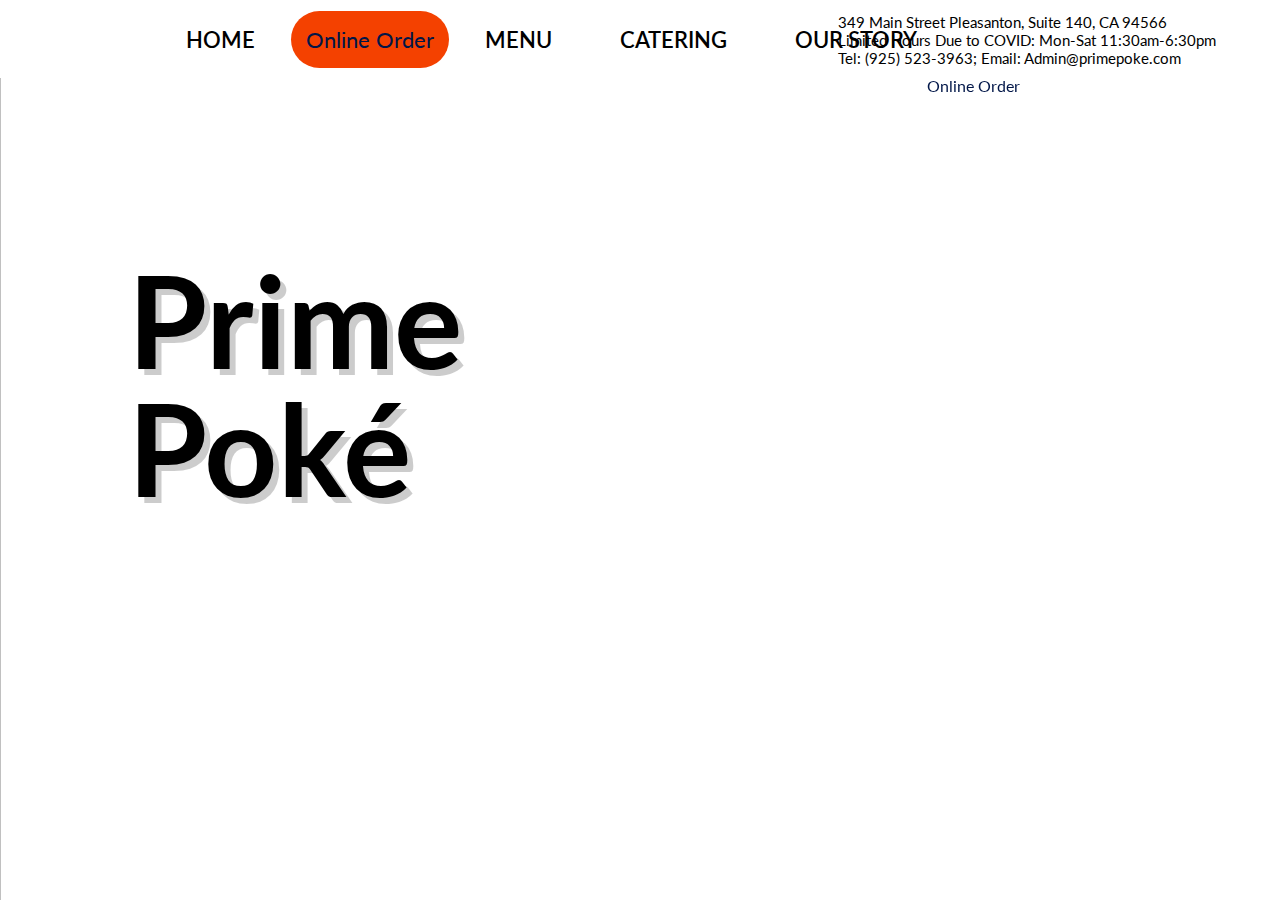
==== index.html @ 4e129cb6 "Update index.html" ====
<html>
	<head>
		<link rel="stylesheet" href="index.css">
		<title>Prime Poké</title>
		<link rel="shortcut icon" href="title.png" />
		<meta name="viewport" content="width=device-width, initial-scale=1.0">

		<meta name="description" content="Fresh Poké in Pleasanton, CA" />

		<!-- Twitter Card data -->
		<meta name="twitter:card" content="summary_large_image">
		<meta name="twitter:title" content="Prime Poké">
		<meta name="twitter:description" content="Fresh Poké in Pleasanton, CA">
		<!-- Twitter summary card with large image must be at least 280x150px -->
		<meta name="twitter:image:src" content="https://raw.githubusercontent.com/vdthatte/primepoke/master/meta.png?token=AII8_EaH7-eUsOi0g897v8VJ5r159w0sks5cWlJ8wA%3D%3D">

		<!-- Open Graph data -->
		<meta property="og:title" content="Prime Poké" />
		<meta property="og:type" content="article" />
		<meta property="og:image" content="https://raw.githubusercontent.com/vdthatte/primepoke/master/meta.png?token=AII8_EaH7-eUsOi0g897v8VJ5r159w0sks5cWlJ8wA%3D%3D" />
		<meta property="og:description" content="Fresh Poké in Pleasanton, CA" />


	</head>
	<body>	
			<header>
				
					<div class="menu">
							<a href="index.html" class="menuLink">HOME</a>
						        <span class="glf-button" data-glf-cuid="318726af-647d-4f5b-8e0e-adf2655e3ce0" data-glf-ruid="92fd7778-7a70-4b91-9db4-289c95886a21" style="padding:15px; font-size: 22px; border-radius:40px; background-color:#f44100"> Online Order</span> <script src="https://www.foodbooking.com/embedder/js/ewm2.js" defer async ></script>
						       
							<a href="menu.html" class="menuLink">MENU</a>
							<a href="catering.html" class="menuLink">CATERING</a>
							<a href="about.html" class="menuLink">OUR STORY</a>
						<p class="address">
							349 Main Street Pleasanton, Suite 140, CA 94566 <br/>
							Limited Hours Due to COVID: Mon-Sat 11:30am-6:30pm <br/>
							Tel: (925) 523-3963; Email: Admin@primepoke.com
						</p>
					</div>
			
			</header>
 
			<div class="background-tint">
				<img src="1.jpg" class="background-img"/>
			</div>

			<div class="header">
				<div class="flex-grid">
					<div class="col">
						<img class="img" src="bowl.png"/>
					</div>		
					
					<div class="col wppc" style="margin-left: 25px; margin-top: -30px; margin-bottom: 60px">
					   
					  <p><span class="glf-button" data-glf-cuid="318726af-647d-4f5b-8e0e-adf2655e3ce0" data-glf-ruid="92fd7778-7a70-4b91-9db4-289c95886a21" style="padding:15px; font-size: 26px; border-radius:40px; background-color:#f44100"> Online Order</span></p> <script src="https://www.foodbooking.com/embedder/js/ewm2.js" defer async ></script>	
					  
				        </div>
					
					<div class="col">
						<h1 class="mainHeading">Prime Poké</h1>						
					</div>
					
					<div class="col" style="margin-left: 50px; margin-top: -50px;>					   
					  <p><span class="glf-button" data-glf-cuid="318726af-647d-4f5b-8e0e-adf2655e3ce0" data-glf-ruid="92fd7778-7a70-4b91-9db4-289c95886a21" style="padding:15px; font-size: 26px; border-radius:40px; background-color:#f44100"> Online Order</span></p> <script src="https://www.foodbooking.com/embedder/js/ewm2.js" defer async ></script>	
					  
				        </div>
					
				</div>
			</div>
				        
			<div class="rest-of-the-page">
				<div class="section">
					<center><h1 class="subHeading1">Menu</h1></center>

					<center>
						<img class="menu1" src="menu-1.png"/>
						<img class="menu2" src="menu-2.png"/>
						<img class="menu3" src="menu-3.png"/>
					</center>


					<center>
						<img class="menu2" src="boba.png"/>
					</center>
				</div>


				<div class="reviews-section">

					<div class="flex-grid">

						<div class="col">
							<div class="yelp-review">
								<center>
								<img src="review3.jpg" class="review-image"/>
									<p class="review-paragraph">
									"This place is amazing! Great, friendly customer service and very fresh fish. Their portion size is decent as well. Just what you would expect from a poke place."
									</p>
								</center>
							</div>
						</div>	

						<div class="col">
							<div class="yelp-review">
								<center>
									<img src="review2.jpg" class="review-image"/>
									<p class="review-paragraph">
									"I'm literally obsessed with prime poke! After discovering it I've quickly become a regular."
									</p>
								</center>
							</div>
						</div>		

						<div class="col">
							<div class="yelp-review">
								<center>
									<img src="review1.jpg" class="review-image"/>
									<p class="review-paragraph">
									"Randomly stumbled upon this restaurant when I was visiting Pleasanton and it's literally has the freshest fish that I've had in a poke."
									</p>
								</center>
							</div>				
						</div>
			
				
					</div>

					<center><a class="yelp-link" href="https://www.yelp.com/biz/prime-poké-pleasanton-2" target="_blank"><img class="yelp-logo" src="yelp-logo.png"/>Check us out on Yelp</a></center>

				</div>

				<div class="section">
					<div class="flex-grid">
						<div class="col"><img class="img1" src="img1.png"/></div>
						<div class="col"><img class="img2" src="img2.png"/></div>
						<div class="col"><img class="img3" src="img3.png"/></div>
					</div>
					<div class="flex-grid">
						<div class="col"><img class="img4" src="img4.png"/></div>
						<div class="col"><img class="img5" src="img5.jpg"/></div>
						<div class="col"><img class="img6" src="img6.jpg"/></div>
					</div>

					<center><a class="ig-link" href="https://www.instagram.com/prime_poke/" target="_blank"><img class="ig-logo" src="ig.png"/>Follow us on Instagram</a></center>
				</div>

				<div class="section">
					<center>
						<h1 class="subHeading1">Location</h1>
						<p class="ig-link">
						349 Main Street Pleasanton, Suite 140, CA 94566 <br/>
						Limited Hours Due to COVID: Mon-Sat 11:30am-6:30pm <br/>
						Tel: (925) 523-3963; Email: Admin@primepoke.com <br/>
						</p>
					</center>
				</div>
			</div>
			<footer>
				<center><p class="footerText">© 2019 PrimePoké | email: admin@primepoke.com</p></center>
			</footer>

	</body>
</html>
---- index.css ----
@import url('https://fonts.googleapis.com/css?family=Lato:400,700');

.wppc{
    display: none;
}
@media (max-width: 900px) {
  .wppc{
    display: block !important;
  }
}

@media (max-width: 900px) {
	body{
		background-color: #fff;
		padding-bottom: 10%;
		font-family: 'Lato', sans-serif;
		color: #011648;
	}

	.menu{
		display: none;
	}

	.background-img{
		width: 10vw;
		position: fixed;
		z-index: -999;
		left: 0;
		top: 0;
		opacity: 0.0;
		object-fit: cover;
	}


	.header{
		margin-top: 20%;
		margin-left: 15%;
		margin-bottom: 30%;
	}

	.mainHeading{
		top: 0;
		font-size: 12vw;
		line-height: 0.8em;
		margin-top: 0%;
		margin-left: 0%;
		font-weight: 700;
		z-index: -999;
		color: #011648;
	}

	.openHours{
		top: 0;
		font-size: 3vw;
		line-height: 1.2em;
		font-weight: 300;
		z-index: -999;
		color: #011648;
		width: 50%;
	}

	.img{
		width: 83vw;
		height: 80vw;
		margin-left: 0%;
		margin-bottom: 4%;
	}

	.headingHighlight{
		color: #011648;
	}

	.headingHighlightRed{
		color: #E87474;
	}

	.mainImageSection{

	}

	.subHeading1{
		font-size: 12vw;
		line-height: 1.2em;
		font-weight: 300;
		z-index: -999;
		color: #011648;
		width: 50%;
		margin-bottom: 5%;
	}

	.menu1, .menu2, .menu3{
		width: 90vw;
		margin-top: 5%;
		margin-left: 0.5%;
		margin-right: 0.5%;
		box-shadow: 0 14px 28px rgba(0,0,0,0.25), 0 10px 10px rgba(0,0,0,0.22);
	}

	.section{
		margin-top: 0%;
		margin-bottom: 30%;
	}

	.reviews-section{
		margin-left: 2%;
		margin-right: 2%;
		margin-bottom: 20%;
	}

	.yelp-review{
		width: 90%;
		margin-bottom: 20%;
		margin-left: 5%;
	}

	.yelp-link{
		text-decoration: none;
		top: 0;
		font-size: 6vw;
		line-height: 1.2em;
		font-weight: 300;
		z-index: -999;
		color: #011648;
		width: 90%;
	}

	.yelp-logo{
		width: 10vw;
		height: 10vw;
	}

	.ig-link{
		text-decoration: none;
		top: 0;
		font-size: 6vw;
		line-height: 1.2em;
		font-weight: 300;
		z-index: -999;
		color: #000;
		width: 90%;
	}

	.ig-logo{
		width: 5vw;
		height: 5vw;
		margin-right: 1%;
	}

	.review-image{
		border-radius: 500px;
		width: 30vw;
		height: 30vw;
	}

	.review-paragraph{
		font-size: 8vw;
	}

	.instagramImg{
		width: 40vw;
		height: 40vw;
	}

	.flex-grid {
	  display: block;
	}

	.col {
		width: 100%;
	}

	.mapEmbed{
		width: 100%;
		height: 50%;
	}

	.img1, .img2, .img3, .img4, .img5, .img6{
		width: 86vw;
		height: 98vw;
		margin: 5%;
		object-fit: cover;
		-webkit-box-shadow: 10px 10px 22px -10px rgba(189,189,189,1);
		-moz-box-shadow: 10px 10px 22px -10px rgba(189,189,189,1);
		box-shadow: 10px 10px 22px -10px rgba(189,189,189,1);
	}

	.footerText{
		font-size: 3vw;
	}

	footer{
		padding-top: 15%;
	}
	
}

@media (min-width: 900px) {

	body{
		background-color: #fff;
		padding-bottom: 10%;
		font-family: 'Lato', sans-serif;
		color: #011648;
	}

	.menu{
		display: block;
		position: fixed;
		top: 0;
		left: 0;
		padding-top: 2%;
		padding-left: 12%;
		padding-bottom: 2%;
		width: 100%;
		z-index: 999;
		background-color: #fff;
	}

	.menuLink{
		color: #000;
		text-decoration: none;
		font-weight: 600;
		font-size: 22px;
		margin-left: 2.5%;
		margin-right: 2.5%;
		z-index: 999;
	}

	.address{
		color: #000;
		font-size: 15px;
		position: fixed;
		right: 0;
		top: 0;
		margin-right: 5%;
		margin-top: 1%;
	}

	.background-img{
		width: 110vw;
		position: fixed;
		z-index: -999;
		left: 0;
		top: 0;
		object-fit: cover;
	}

	.rest-of-the-page{
		display: none;
	}

	.header{
		margin-top: 10%;
	}

	.mainHeading{
		position: fixed;
		top: 0;
		left: 0;
		float: left;
		font-size: 10vw;
		line-height: 1em;
		margin-top: 20%;
		margin-left: 10%;
		font-weight: 700;
		z-index: -999;
		color: #000;
		width: 30%;
		text-shadow: 6px 6px 0px rgba(0,0,0,0.2);
	}

	.openHours{
		top: 0;
		font-size: 3vw;
		line-height: 1.2em;
		font-weight: 300;
		z-index: -999;
		color: #011648;
		width: 50%;
	}

	.img{
		width: 41vw;
		height: 40vw;
		margin-left: 20%;
		margin-bottom: 4%;
		display: hidden;
		opacity: 0.0;
	}

	.headingHighlight{
		color: #011648;
	}

	.headingHighlightRed{
		color: #E87474;
	}

	.mainImageSection{

	}

	.subHeading1{
		font-size: 4vw;
		line-height: 1.2em;
		font-weight: 300;
		z-index: -999;
		color: #011648;
		width: 50%;
		margin-bottom: 5%;
	}

	.menu1, .menu2, .menu3{
		width: 22vw;
		margin-top: 1%;
		margin-left: 0.5%;
		margin-right: 0.5%;
		box-shadow: 0 15px 30px 0 rgba(0,0,0,0.11), 0 5px 15px 0 rgba(0,0,0,0.08);
	}

	.section{
		margin-top: 0%;
		margin-bottom: 10%;
	}

	.reviews-section{
		margin-left: 7%;
		margin-right: 7%;
		margin-bottom: 10%;
	}

	.yelp-review{
		width: 90%;
		margin-bottom: 3%;
		margin-left: 5%;
	}

	.yelp-link{
		text-decoration: none;
		top: 0;
		font-size: 3vw;
		line-height: 1.2em;
		font-weight: 300;
		z-index: -999;
		color: #011648;
		width: 50%;
	}

	.yelp-logo{
		width: 5vw;
		height: 5vw;
	}

	.ig-link{
		text-decoration: none;
		top: 0;
		font-size: 3vw;
		line-height: 1.2em;
		font-weight: 300;
		z-index: -999;
		color: #000;
		width: 50%;
	}

	.ig-logo{
		width: 2.5vw;
		height: 2.5vw;
		margin-right: 1%;
	}

	.review-image{
		border-radius: 500px;
		width: 8vw;
		height: 8vw;
	}

	.review-paragraph{
		font-size: 2vw;
	}

	.instagramImg{
		width: 40vw;
		height: 40vw;
	}

	.flex-grid {
	  display: flex;
	}

	.col {
	  flex: 1;
	}

	.mapEmbed{
		width: 70%;
		height: 70%;
		box-shadow: 0 15px 30px 0 rgba(0,0,0,0.11), 0 5px 15px 0 rgba(0,0,0,0.08);
	}

	.img1, .img2, .img3, .img4, .img5, .img6{
		width: 30vw;
		height: 30vw;
		margin: 5%;
		object-fit: cover;
		box-shadow: 0 15px 30px 0 rgba(0,0,0,0.11), 0 5px 15px 0 rgba(0,0,0,0.08);
	}

	.footerText{
		font-size: 1vw;
	}

	.subHeading3{
		color: #fff;
		font-size: 48px;
		text-shadow: 2px 2px 0px rgba(0,0,0,0.2);
	}

	.subHeading4{
		color: #fff;
		font-size: 32px;
		text-shadow: 2px 2px 0px rgba(0,0,0,0.2);
	}

	.subParagraph{
		color: #fff;
		font-size: 28px;
		text-shadow: 2px 2px 0px rgba(0,0,0,0.2);
	}

	.subParagraph2{
		color: #fff;
		font-size: 22px;
		text-shadow: 2px 2px 0px rgba(0,0,0,0.2);
	}

	.about-content{
		margin-top: 15%;
		margin-left: 20%;
		margin-right: 20%;
	}

	.valuesSection{
		width: 80%;
	}

	.cateringParagraph{
		color: #000;
		font-size: 22px;
	}

	.form{
		margin-top: 5%;
	}

	.bannerImg{
		margin-top: 10%;
		width: 100%;
	}

	footer{
		display: none;
		color: #fff;
		padding-top: 5%;
	}
	
}
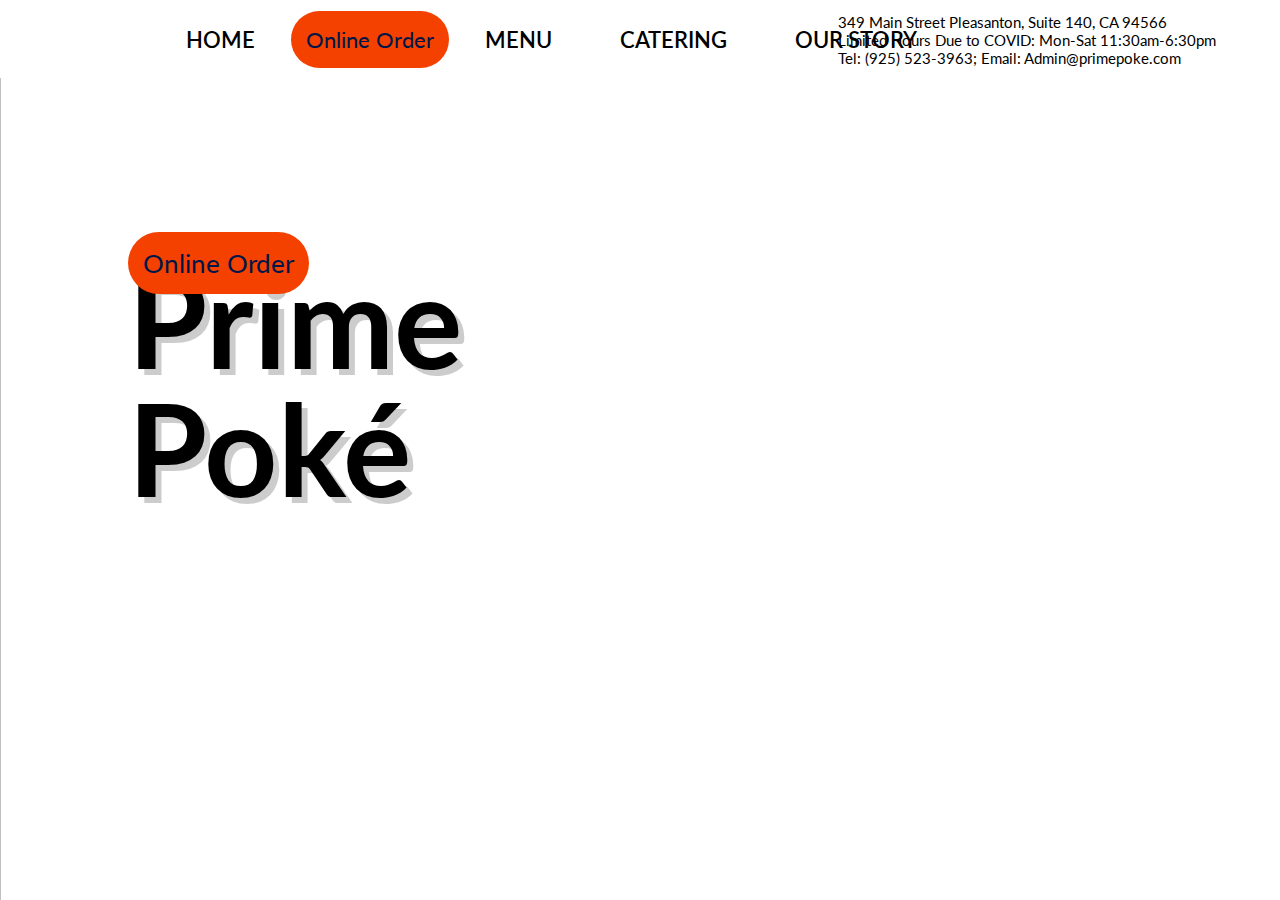
==== commit e352c5be: "Update index.html" ====
--- a/index.html
+++ b/index.html
@@ -61,9 +61,10 @@
 						<h1 class="mainHeading">Prime Poké</h1>						
 					</div>
 					
-					<div class="col" style="margin-left: 50px; margin-top: -50px;>					   
-					  <p><span class="glf-button" data-glf-cuid="318726af-647d-4f5b-8e0e-adf2655e3ce0" data-glf-ruid="92fd7778-7a70-4b91-9db4-289c95886a21" style="padding:15px; font-size: 26px; border-radius:40px; background-color:#f44100"> Online Order</span></p> <script src="https://www.foodbooking.com/embedder/js/ewm2.js" defer async ></script>	
-					  
+					<div class="col wpmobile">
+					  <div class="btnOrder">
+					  <span class="glf-button" data-glf-cuid="318726af-647d-4f5b-8e0e-adf2655e3ce0" data-glf-ruid="92fd7778-7a70-4b91-9db4-289c95886a21" style="padding:15px; font-size: 26px; border-radius:40px; background-color:#f44100"> Online Order</span> <script src="https://www.foodbooking.com/embedder/js/ewm2.js" defer async ></script>	
+					  </div>
 				        </div>
 					
 				</div>
--- a/index.css
+++ b/index.css
@@ -7,6 +7,15 @@
 @media (max-width: 900px) {
   .wppc{
     display: block !important;
+  }
+}
+
+.wpmobile{
+    display: block;
+}
+@media (max-width: 900px) {
+  .wpmobile{
+    display: none !important;
   }
 }
 
@@ -269,6 +278,18 @@
 		width: 30%;
 		text-shadow: 6px 6px 0px rgba(0,0,0,0.2);
 	}
+	
+	.btnOrder{
+		position: fixed;
+		top: 25%;
+		left: 0;
+		float: left;
+		line-height: 1em;
+		margin-top: 30px;
+		margin-left: 10%;
+		z-index: -999;
+		width: 30%;
+	}
 
 	.openHours{
 		top: 0;
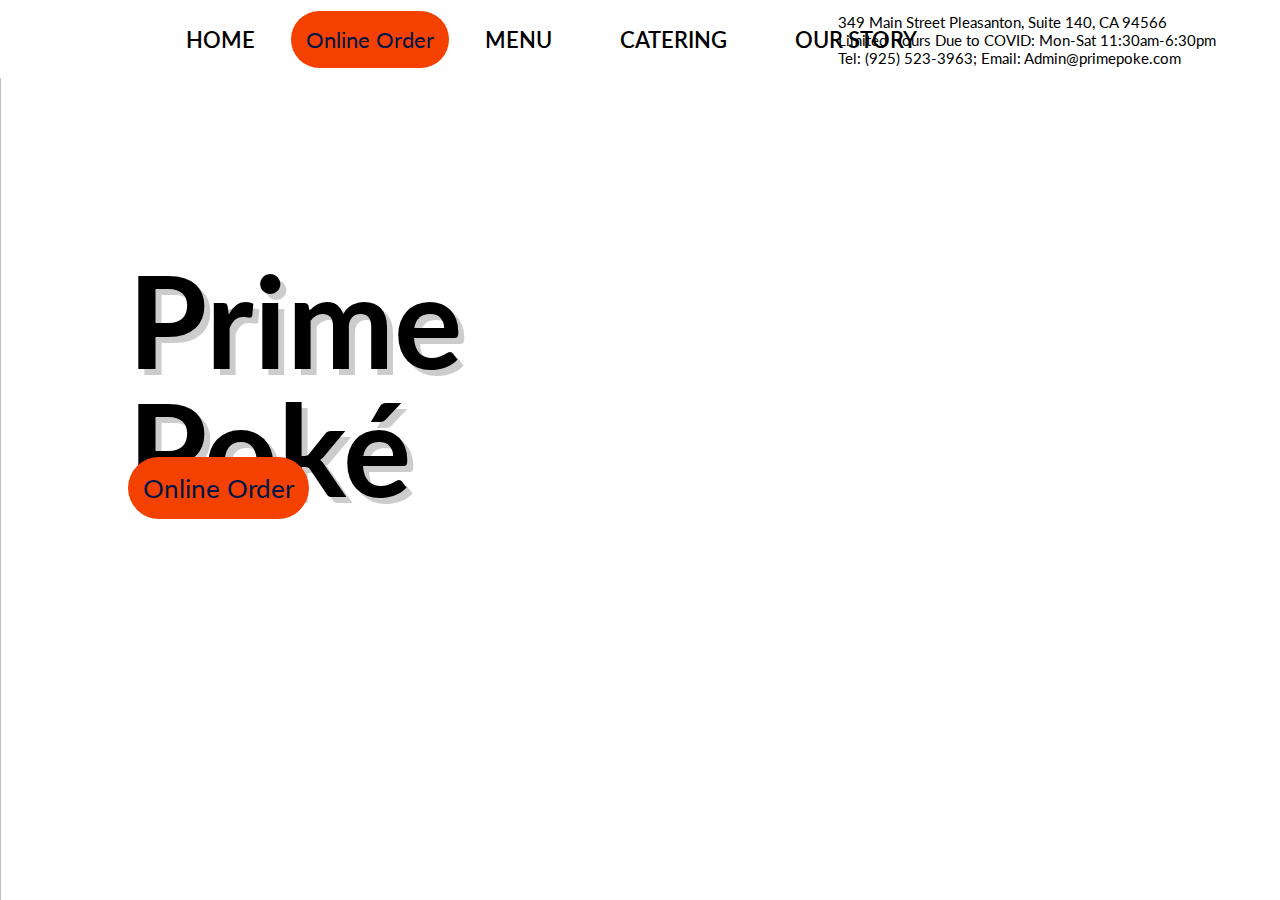
==== commit d24ee97d: "Update index.html" ====
--- a/index.html
+++ b/index.html
@@ -19,6 +19,8 @@
 		<meta property="og:type" content="article" />
 		<meta property="og:image" content="https://raw.githubusercontent.com/vdthatte/primepoke/master/meta.png?token=AII8_EaH7-eUsOi0g897v8VJ5r159w0sks5cWlJ8wA%3D%3D" />
 		<meta property="og:description" content="Fresh Poké in Pleasanton, CA" />
+		
+		<script src="https://www.foodbooking.com/embedder/js/ewm2.js" defer async ></script>
 
 
 	</head>
@@ -27,7 +29,7 @@
 				
 					<div class="menu">
 							<a href="index.html" class="menuLink">HOME</a>
-						        <span class="glf-button" data-glf-cuid="318726af-647d-4f5b-8e0e-adf2655e3ce0" data-glf-ruid="92fd7778-7a70-4b91-9db4-289c95886a21" style="padding:15px; font-size: 22px; border-radius:40px; background-color:#f44100"> Online Order</span> <script src="https://www.foodbooking.com/embedder/js/ewm2.js" defer async ></script>
+						        <span class="glf-button" data-glf-cuid="318726af-647d-4f5b-8e0e-adf2655e3ce0" data-glf-ruid="92fd7778-7a70-4b91-9db4-289c95886a21" style="padding:15px; font-size: 22px; border-radius:40px; background-color:#f44100"> Online Order</span> 
 						       
 							<a href="menu.html" class="menuLink">MENU</a>
 							<a href="catering.html" class="menuLink">CATERING</a>
@@ -53,7 +55,7 @@
 					
 					<div class="col wppc" style="margin-left: 25px; margin-top: -30px; margin-bottom: 60px">
 					   
-					  <p><span class="glf-button" data-glf-cuid="318726af-647d-4f5b-8e0e-adf2655e3ce0" data-glf-ruid="92fd7778-7a70-4b91-9db4-289c95886a21" style="padding:15px; font-size: 26px; border-radius:40px; background-color:#f44100"> Online Order</span></p> <script src="https://www.foodbooking.com/embedder/js/ewm2.js" defer async ></script>	
+					  <p><span class="glf-button" data-glf-cuid="318726af-647d-4f5b-8e0e-adf2655e3ce0" data-glf-ruid="92fd7778-7a70-4b91-9db4-289c95886a21" style="padding:15px; font-size: 26px; border-radius:40px; background-color:#f44100"> Online Order</span></p> 	
 					  
 				        </div>
 					
@@ -63,7 +65,7 @@
 					
 					<div class="col wpmobile">
 					  <div class="btnOrder">
-					  <span class="glf-button" data-glf-cuid="318726af-647d-4f5b-8e0e-adf2655e3ce0" data-glf-ruid="92fd7778-7a70-4b91-9db4-289c95886a21" style="padding:15px; font-size: 26px; border-radius:40px; background-color:#f44100"> Online Order</span> <script src="https://www.foodbooking.com/embedder/js/ewm2.js" defer async ></script>	
+					  <span class="glf-button" data-glf-cuid="318726af-647d-4f5b-8e0e-adf2655e3ce0" data-glf-ruid="92fd7778-7a70-4b91-9db4-289c95886a21" style="padding:15px; font-size: 26px; border-radius:40px; background-color:#f44100"> Online Order</span> 
 					  </div>
 				        </div>
 					
--- a/index.css
+++ b/index.css
@@ -281,7 +281,7 @@
 	
 	.btnOrder{
 		position: fixed;
-		top: 25%;
+		top: 50%;
 		left: 0;
 		float: left;
 		line-height: 1em;
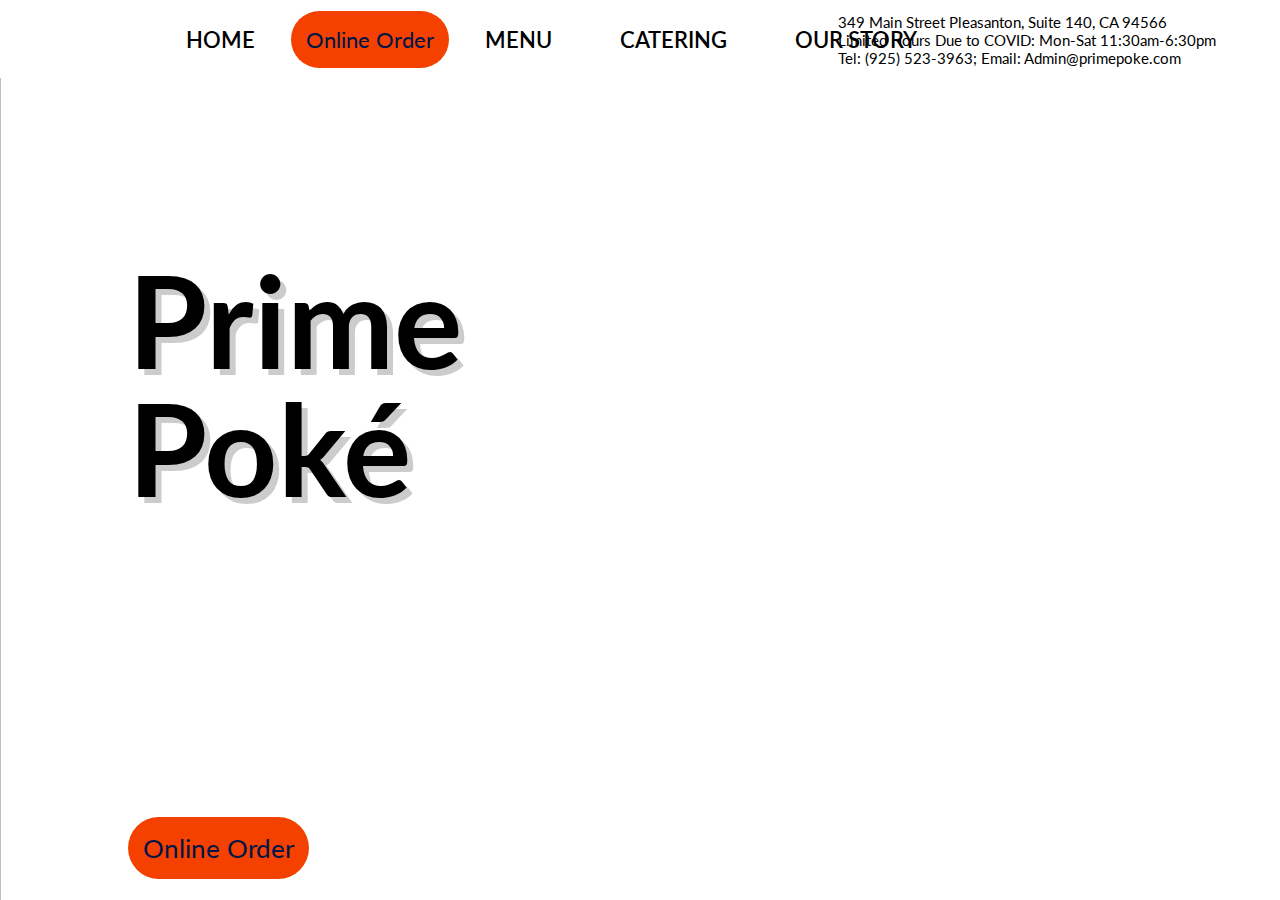
==== commit 80f768de: "Update index.html" ====
--- a/index.html
+++ b/index.html
@@ -53,7 +53,7 @@
 						<img class="img" src="bowl.png"/>
 					</div>		
 					
-					<div class="col wppc" style="margin-left: 25px; margin-top: -30px; margin-bottom: 60px">
+					<div class="col btnmobile" style="margin-left: 25px; margin-top: -30px; margin-bottom: 60px">
 					   
 					  <p><span class="glf-button" data-glf-cuid="318726af-647d-4f5b-8e0e-adf2655e3ce0" data-glf-ruid="92fd7778-7a70-4b91-9db4-289c95886a21" style="padding:15px; font-size: 26px; border-radius:40px; background-color:#f44100"> Online Order</span></p> 	
 					  
@@ -63,7 +63,7 @@
 						<h1 class="mainHeading">Prime Poké</h1>						
 					</div>
 					
-					<div class="col wpmobile">
+					<div class="col btnpc">
 					  <div class="btnOrder">
 					  <span class="glf-button" data-glf-cuid="318726af-647d-4f5b-8e0e-adf2655e3ce0" data-glf-ruid="92fd7778-7a70-4b91-9db4-289c95886a21" style="padding:15px; font-size: 26px; border-radius:40px; background-color:#f44100"> Online Order</span> 
 					  </div>
--- a/index.css
+++ b/index.css
@@ -1,5 +1,24 @@
 
 @import url('https://fonts.googleapis.com/css?family=Lato:400,700');
+
+
+.btnmobile{
+    display: none;
+}
+@media (max-width: 900px) {
+  .btnmobile{
+    display: block !important;
+  }
+}
+
+.btnpc{
+    display: block;
+}
+@media (max-width: 900px) {
+  .btnpc{
+    display: none !important;
+  }
+}
 
 .wppc{
     display: none;
@@ -281,7 +300,7 @@
 	
 	.btnOrder{
 		position: fixed;
-		top: 50%;
+		top: 90%;
 		left: 0;
 		float: left;
 		line-height: 1em;
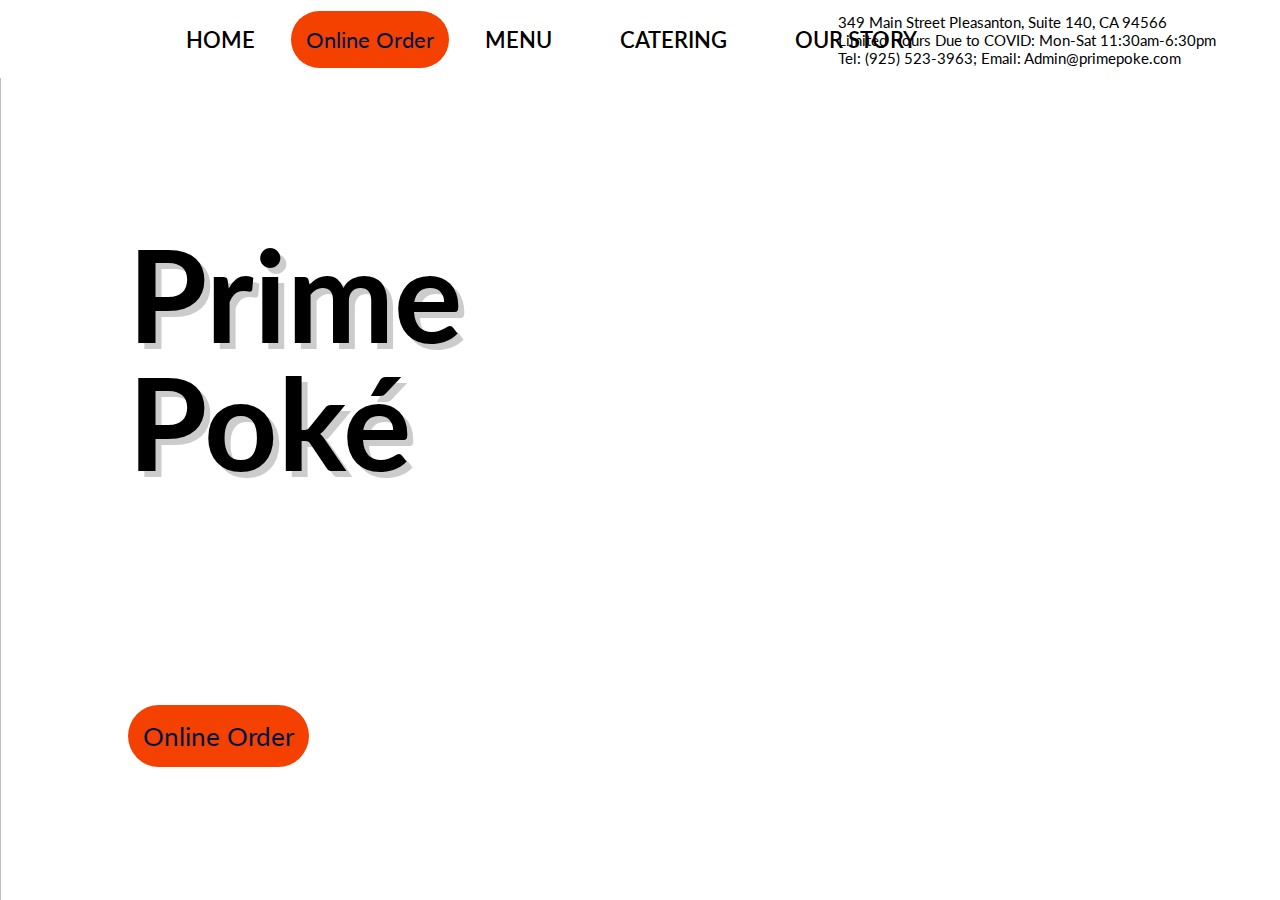
==== commit 21da3da5: "Update index.html" ====
--- a/index.html
+++ b/index.html
@@ -49,7 +49,7 @@
 
 			<div class="header">
 				<div class="flex-grid">
-					<div class="col">
+					<div class="col" style="margin-top: -20px;">
 						<img class="img" src="bowl.png"/>
 					</div>		
 					
@@ -63,11 +63,9 @@
 						<h1 class="mainHeading">Prime Poké</h1>						
 					</div>
 					
-					<div class="col btnpc">
-					  <div class="btnOrder">
+					<div class="col btnpc btnOrder">					  
 					  <span class="glf-button" data-glf-cuid="318726af-647d-4f5b-8e0e-adf2655e3ce0" data-glf-ruid="92fd7778-7a70-4b91-9db4-289c95886a21" style="padding:15px; font-size: 26px; border-radius:40px; background-color:#f44100"> Online Order</span> 
-					  </div>
-				        </div>
+					</div>
 					
 				</div>
 			</div>
--- a/index.css
+++ b/index.css
@@ -12,7 +12,7 @@
 }
 
 .btnpc{
-    display: block;
+    display: block;    
 }
 @media (max-width: 900px) {
   .btnpc{
@@ -20,23 +20,7 @@
   }
 }
 
-.wppc{
-    display: none;
-}
-@media (max-width: 900px) {
-  .wppc{
-    display: block !important;
-  }
-}
-
-.wpmobile{
-    display: block;
-}
-@media (max-width: 900px) {
-  .wpmobile{
-    display: none !important;
-  }
-}
+
 
 @media (max-width: 900px) {
 	body{
@@ -289,7 +273,7 @@
 		float: left;
 		font-size: 10vw;
 		line-height: 1em;
-		margin-top: 20%;
+		margin-top: 18%;
 		margin-left: 10%;
 		font-weight: 700;
 		z-index: -999;
@@ -300,13 +284,9 @@
 	
 	.btnOrder{
 		position: fixed;
-		top: 90%;
-		left: 0;
+		top: 80%;
+		left: 10%;
 		float: left;
-		line-height: 1em;
-		margin-top: 30px;
-		margin-left: 10%;
-		z-index: -999;
 		width: 30%;
 	}
 
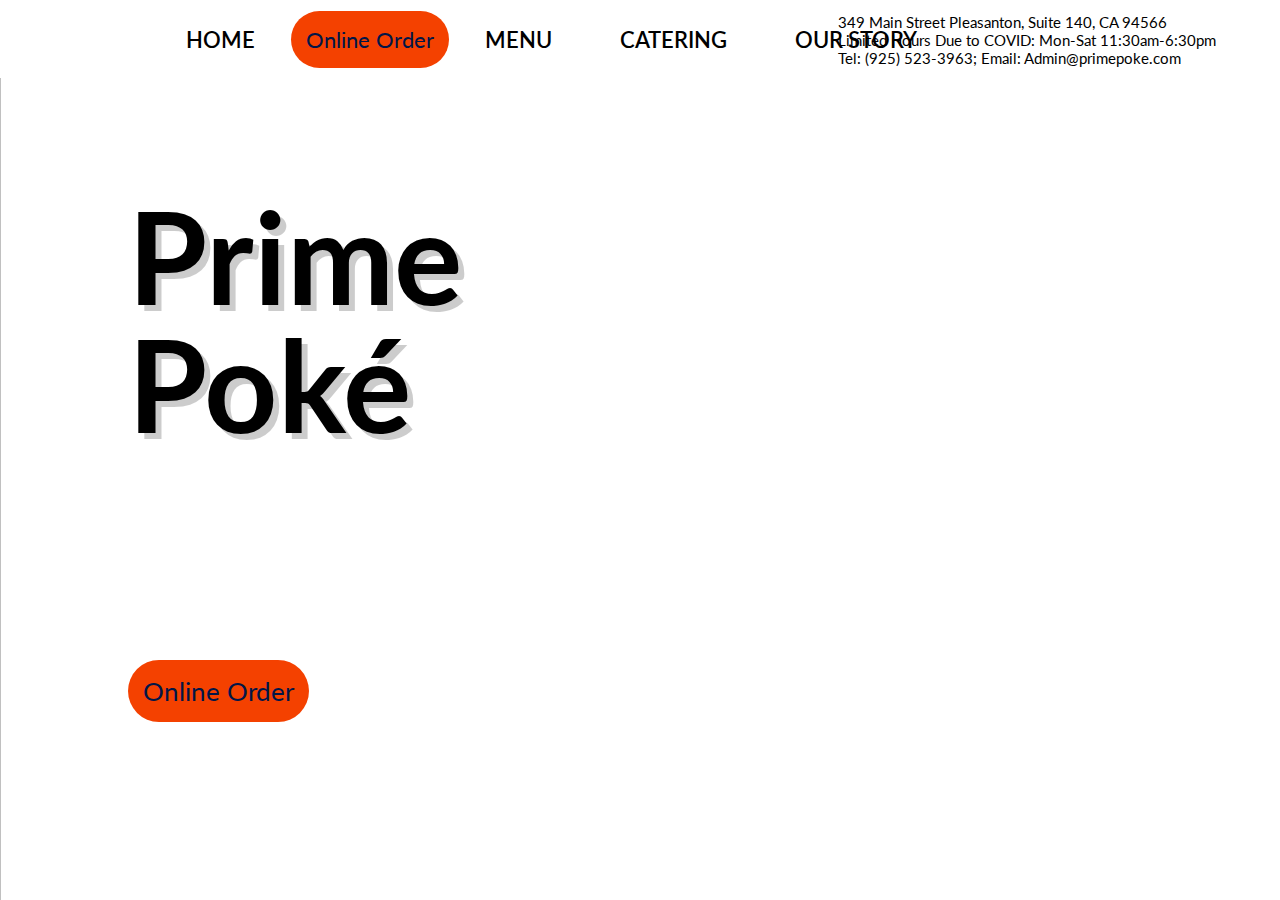
==== commit 3814ab2f: "Update index.html" ====
--- a/index.html
+++ b/index.html
@@ -53,10 +53,9 @@
 						<img class="img" src="bowl.png"/>
 					</div>		
 					
-					<div class="col btnmobile" style="margin-left: 25px; margin-top: -30px; margin-bottom: 60px">
-					   
-					  <p><span class="glf-button" data-glf-cuid="318726af-647d-4f5b-8e0e-adf2655e3ce0" data-glf-ruid="92fd7778-7a70-4b91-9db4-289c95886a21" style="padding:15px; font-size: 26px; border-radius:40px; background-color:#f44100"> Online Order</span></p> 	
-					  
+					<div class="col btnmobile" style="margin-left: 17px; margin-top: -30px; margin-bottom: 60px">					 
+					  <span class="glf-button" data-glf-cuid="318726af-647d-4f5b-8e0e-adf2655e3ce0" data-glf-ruid="92fd7778-7a70-4b91-9db4-289c95886a21" style="padding:15px; font-size: 26px; border-radius:40px; background-color:#f44100"> Online Order</span></p> 	
+					  						  
 				        </div>
 					
 					<div class="col">
@@ -84,6 +83,11 @@
 					<center>
 						<img class="menu2" src="boba.png"/>
 					</center>
+				</div>
+				
+				<div class="col btnmobile" style="margin-left: 17px; margin-top: 40px; margin-bottom: 40px">					 
+					  <span class="glf-button" data-glf-cuid="318726af-647d-4f5b-8e0e-adf2655e3ce0" data-glf-ruid="92fd7778-7a70-4b91-9db4-289c95886a21" style="padding:15px; font-size: 26px; border-radius:40px; background-color:#f44100"> Online Order</span></p> 	
+					  						  
 				</div>
 
 
--- a/index.css
+++ b/index.css
@@ -74,7 +74,7 @@
 
 	.img{
 		width: 83vw;
-		height: 80vw;
+		height: 78vw;
 		margin-left: 0%;
 		margin-bottom: 4%;
 	}
@@ -273,7 +273,7 @@
 		float: left;
 		font-size: 10vw;
 		line-height: 1em;
-		margin-top: 18%;
+		margin-top: 15%;
 		margin-left: 10%;
 		font-weight: 700;
 		z-index: -999;
@@ -284,7 +284,7 @@
 	
 	.btnOrder{
 		position: fixed;
-		top: 80%;
+		top: 75%;
 		left: 10%;
 		float: left;
 		width: 30%;
